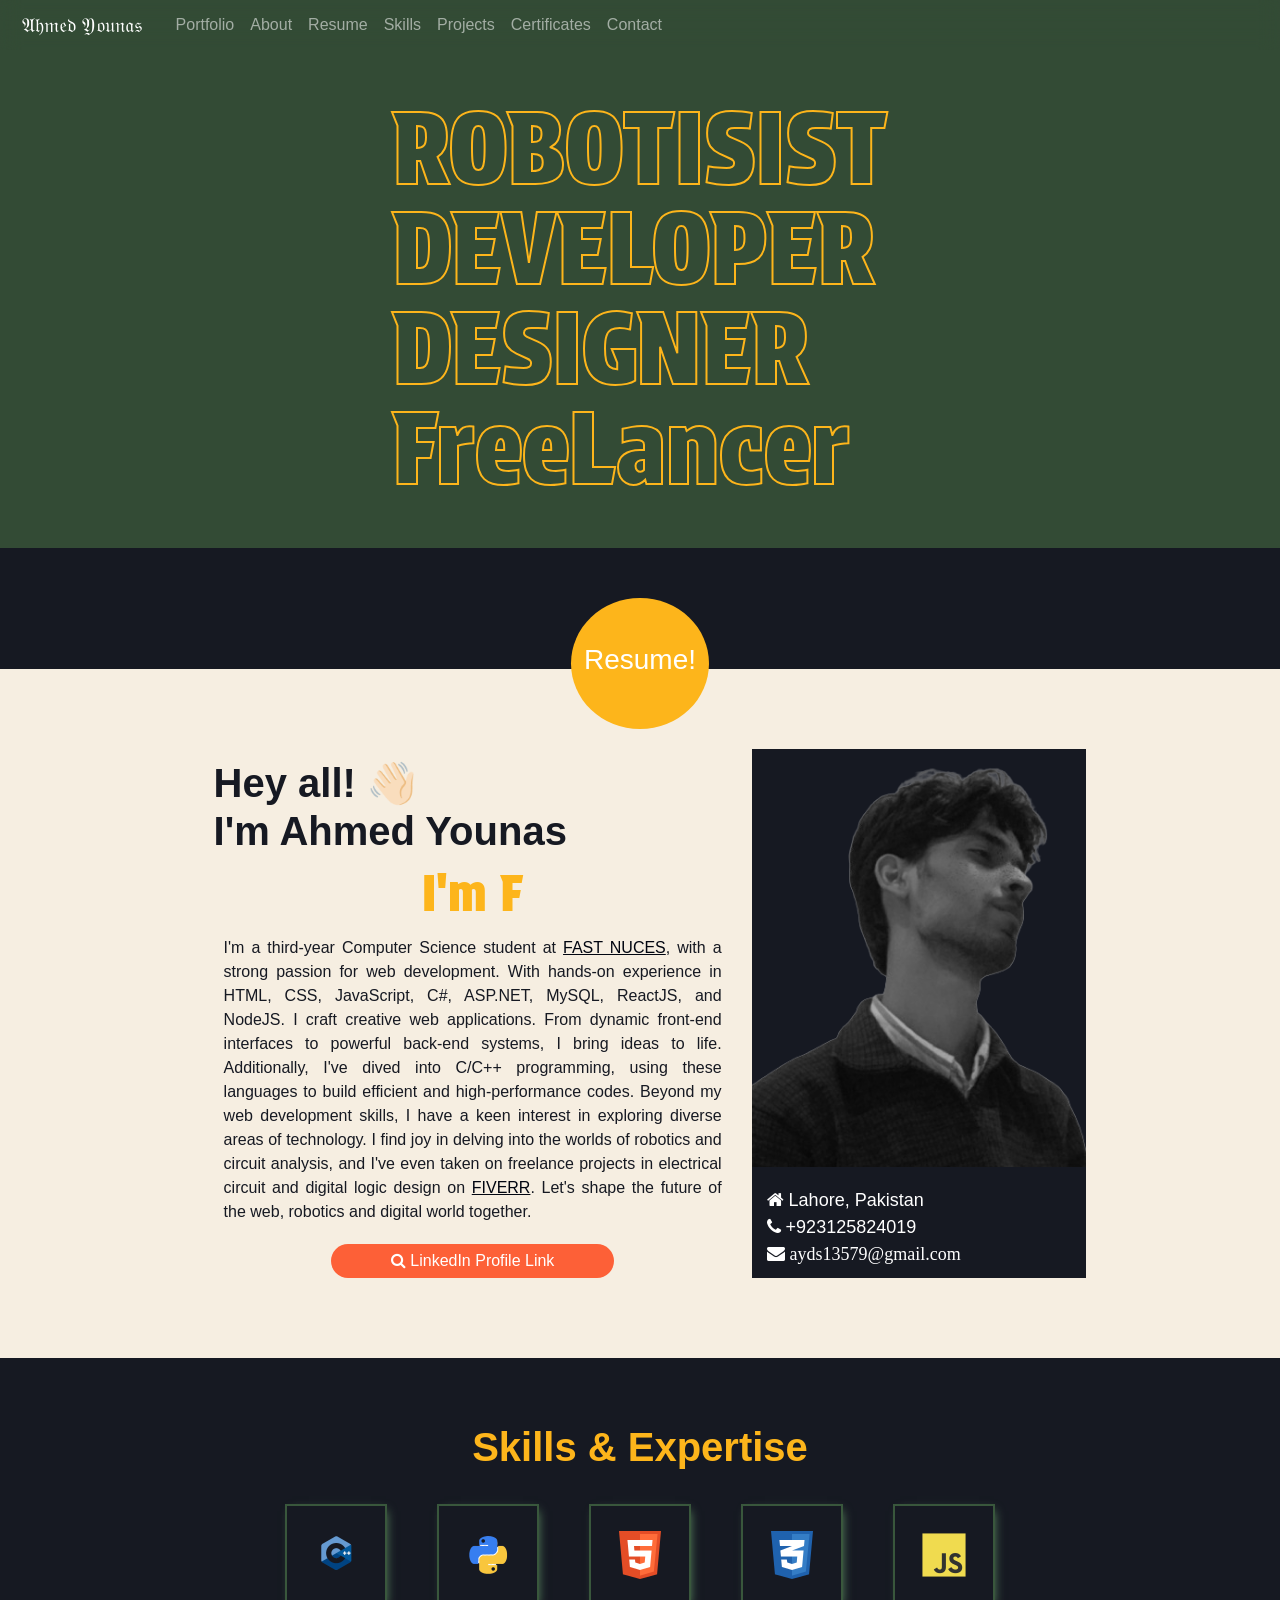
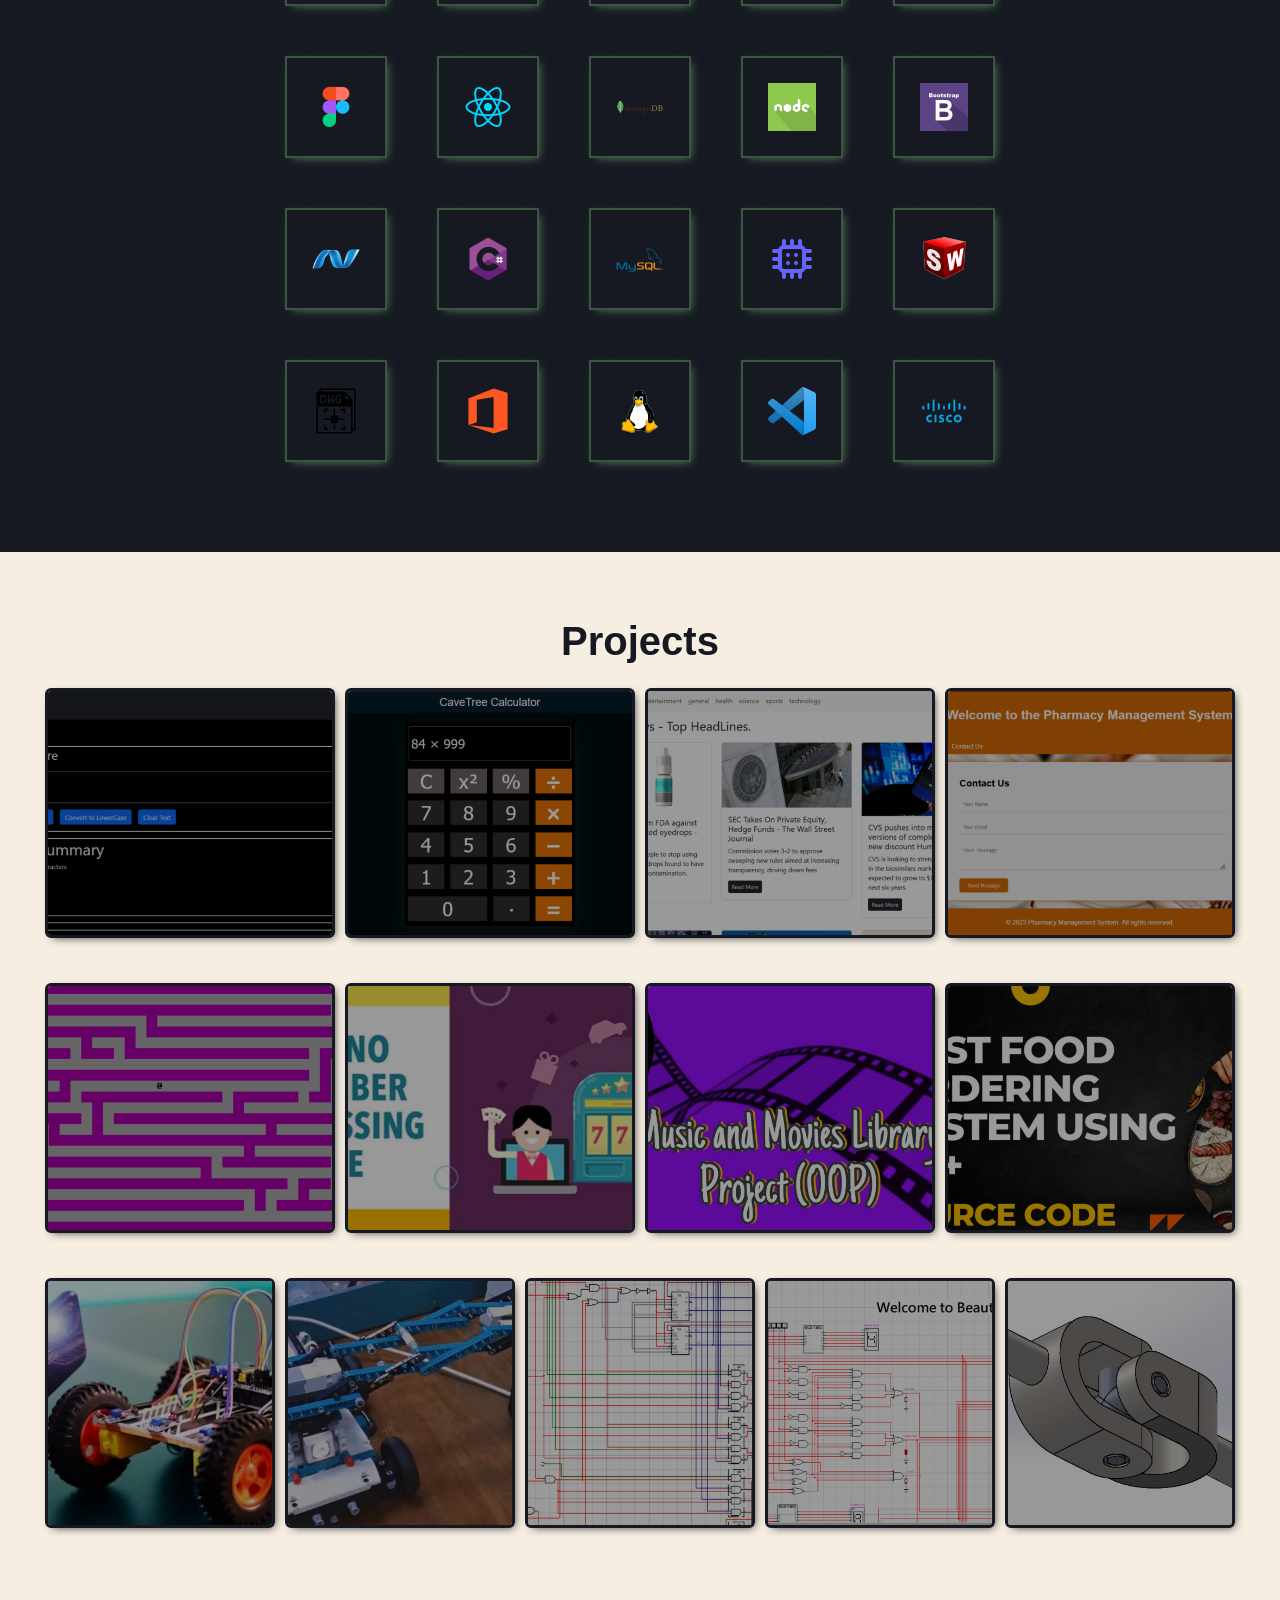
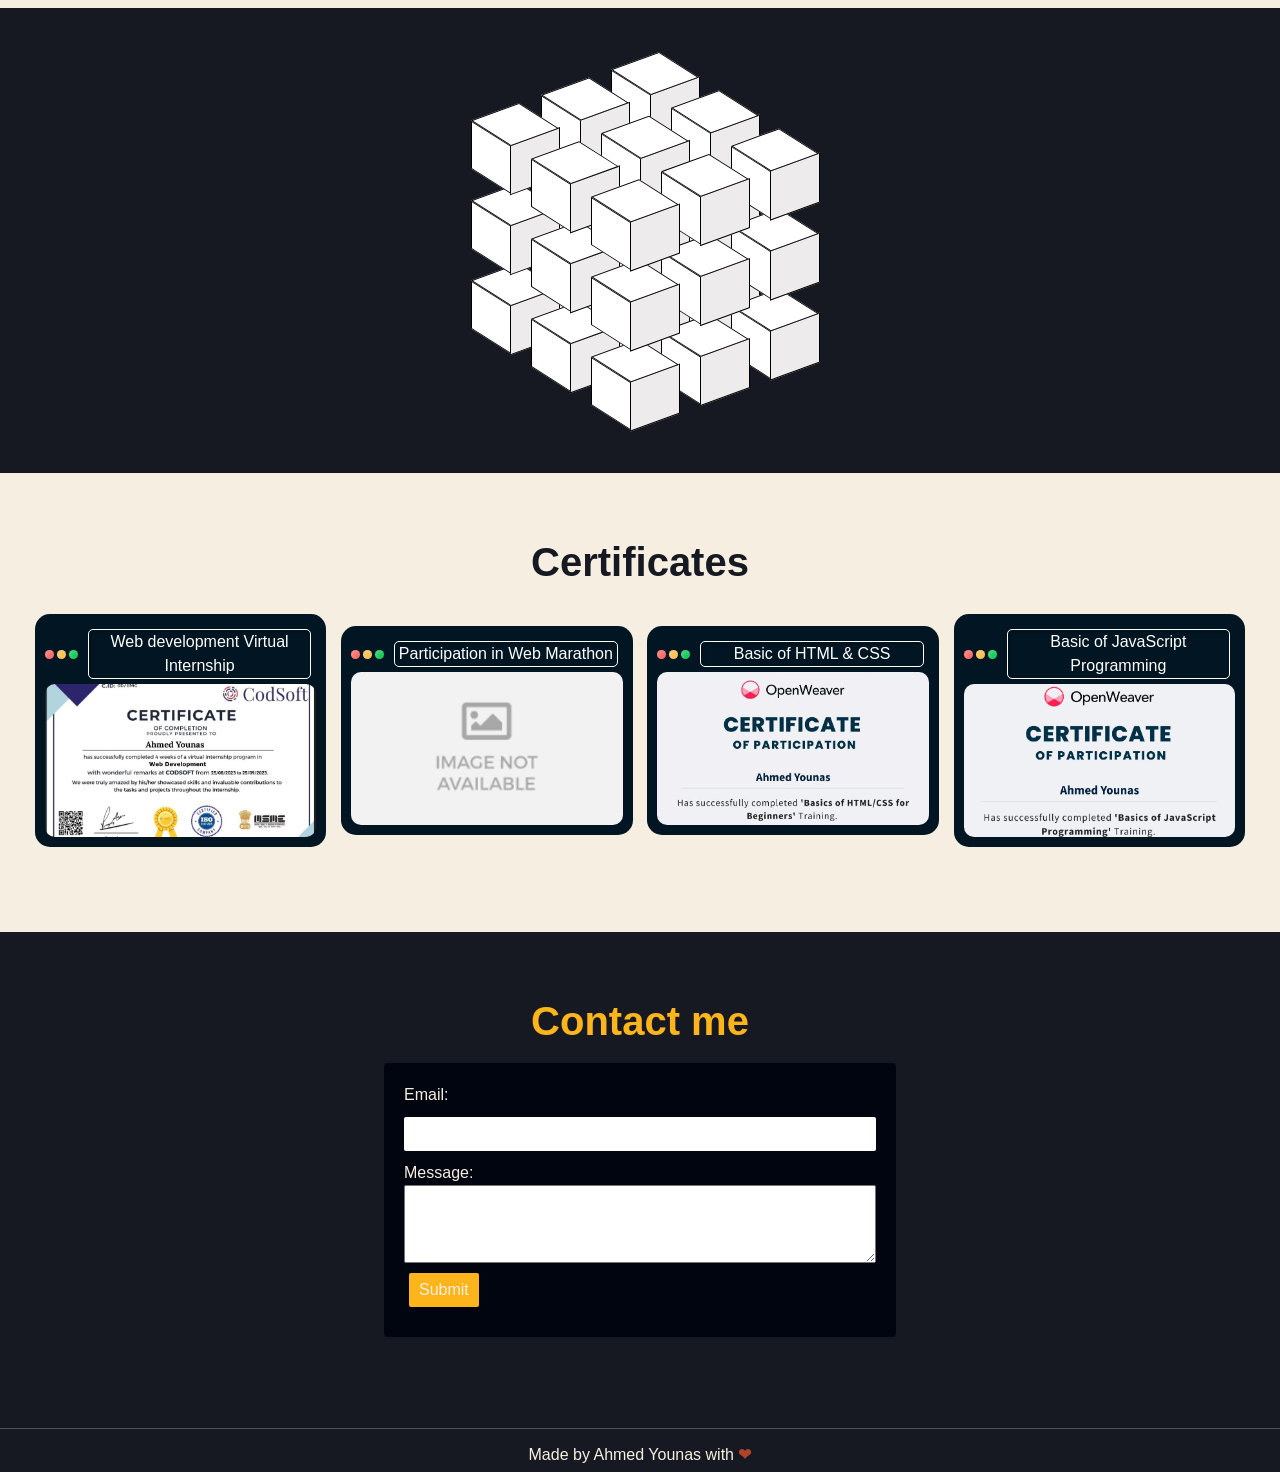
==== index.html @ 794f43b5 "add portfolio" ====
<!DOCTYPE html>
<html lang="en">

<head>
    <meta charset="UTF-8">
    <meta name="viewport" content="width=device-width, initial-scale=1.0">
    <link href="https://fonts.googleapis.com/css2?family=Heebo:wght@100..900&family=Oswald:wght@300..700&display=swap"
        rel="stylesheet">
    <link href="https://cdn.jsdelivr.net/npm/bootstrap@5.3.2/dist/css/bootstrap.min.css" rel="stylesheet"
        integrity="sha384-T3c6CoIi6uLrA9TneNEoa7RxnatzjcDSCmG1MXxSR1GAsXEV/Dwwykc2MPK8M2HN" crossorigin="anonymous">
    <!-- <link rel="stylesheet" href="style.css"> -->
    <link rel="preconnect" href="https://fonts.googleapis.com">
    <link rel="preconnect" href="https://fonts.gstatic.com" crossorigin>
    <link href="https://fonts.googleapis.com/css2?family=Protest+Strike&display=swap" rel="stylesheet">
    <link rel="stylesheet" href="https://cdnjs.cloudflare.com/ajax/libs/font-awesome/4.7.0/css/font-awesome.min.css">
    <title>𝔄𝔥𝔪𝔢𝔡 𝔜𝔬𝔲𝔫𝔞𝔰 - Web Developer - Circuit Designer</title>
    <link rel="stylesheet" href="style.css">
    <style>
        * {
            box-sizing: border-box;
        }

        body {
            background-color: #161922;
            font-family: "Lato", sans-serif;
            margin: 0;
            padding: 0;
        }

        .col-1 {
            width: 8.33%;
        }

        .col-2 {
            width: 16.66%;
        }

        .col-3 {
            width: 25%;
        }

        .col-4 {
            width: 33.33%;
        }

        .col-5 {
            width: 41.66%;
        }

        .col-6 {
            width: 50%;
        }

        .col-7 {
            width: 58.33%;
        }

        .col-8 {
            width: 66.66%;
        }

        .col-9 {
            width: 75%;
        }

        .col-10 {
            width: 83.33%;
        }

        .col-11 {
            width: 91.66%;
        }

        .col-12 {
            width: 100%;
        }

        .sidenav {
            height: 100%;
            width: 0;
            position: fixed;
            z-index: 1;
            top: 0;
            right: 0;
            background-color: #334B35;
            overflow-x: hidden;
            transition: 0.5s;
            padding-top: 60px;
            box-shadow: -1px 0 10px #f1f1f1;
        }

        .sidenav a {
            padding: 8px 8px 8px 8px 8px;
            text-decoration: none;
            font-size: 20px;
            color: #818181;
            display: block;
            transition: 0.3s;
        }

        .sidenav a:hover {
            color: #f1f1f1;
        }

        .sidenav .closebtn {
            position: absolute;
            top: 0;
            right: 0;
            font-size: 36px;
            margin-left: 50px;
        }

        .container-1 {
            background-image: url("MainWalll.jpg");
            background-size: cover;
            background-repeat: no-repeat;
            background-blend-mode: darken;
        }

        .d-flex {
            display: flex;
            justify-content: center;
        }

        .content {
            background-color: rgba(22, 25, 34, 0.8);
            color: white;
            width: 100%;
            position: fixed;
            z-index: 1;
            top: 0;
            right: 0;
            backdrop-filter: blur(50px);
            padding: 10px 0;
        }

        .content a {
            padding: 0px 10px;
        }

        a {
            color: #ffffff;
            text-decoration: none;
        }

        .content ul li {
            list-style: none;
        }

        .portfolio {
            margin-top: 3em;
        }

        .portfolio span {
            font-size: clamp(50px, 8vw, 100px);
            line-height: 1em;
        }

        .resume-btn-style {
            width: 100%;
            margin-top: 50px;
            margin-bottom: -60px;
        }

        .inner-Resume {
            background-color: #FDB51B;
            border-radius: 50%;
            padding: 3.5% 1%;
        }

        .inner-Resume:hover {
            background-color: #cc9215;
        }

        .about {
            display: flex;
            flex-direction: row;
        }

        .summary-content {
            padding: 5px 30px 0px 30px;
            color: #161922;
            text-align: justify;
            font-size: clamp(12px, 3vw, 16px);
        }

        .summary-content a {
            text-decoration: underline;
            color: #010510;
        }

        .summary-heading {
            color: #161922;
            padding: 15px 30px 0px 10px;
            font-size: 40px;
        }

        .about-button {
            background-color: #FD6037;
            margin: 20px 0px 20px 0px;
            padding: 5px 60px;
            border-radius: 50px;
        }

        .about-button:hover {
            background-color: #b04429;
        }

        .image-summary {
            font-size: 18px;
            padding: 20px 30px 10px 15px;
            color: white;
        }

        .container {
            margin: 0 auto;
            display: flex;
            flex-wrap: wrap;
            align-items: center;
            justify-content: center;
        }

        .about-content,
        .about-img {
            box-sizing: border-box;
        }

        .about-content {
            align-items: center;
            width: 50%;
        }

        .about-img {
            filter: hue-rotate(60px);
            width: 30%;
        }

        .img-2 {
            filter: brightness(0.1);
            filter: saturate(0) brightness(0.7);
        }

        .heading {
            color: #FDB51B;
            font-size: 50px;
            text-align: center;
            font-family: "Protest Strike", sans-serif;
        }

        .input-style {
            margin: 10px 0px;
            border: none;
            border-radius: 2px;
            padding: 5px;
            font-size: 16px;
        }

        .sub-btn {
            background-color: #FDB51B;
            color: #F6EEE1;
            border: none;
            border-radius: 2px;
            width: fit-content;
            padding: 5px 10px;
            font-size: 16px;
            margin: 10px 5px;
        }

        .sub-btn:hover {
            background-color: #cc9215;
        }

        .form-bg {
            margin: 10px;
            border-radius: 4px;
            padding: 20px;
            width: 40%;
            background-color: #010510;
        }

        .scroller__inner {
            padding-block: 1rem;
            display: flex;
            flex-wrap: wrap;
            gap: 1rem;
        }

        .scroller__inner img {
            transition: transform 0.3s ease-in-out;
        }

        .scroller__inner img:hover {
            transform: scale(1.05);
            cursor: pointer;
        }

        .scroller[data-animated="true"] {
            overflow: hidden;
            -webkit-mask: linear-gradient(90deg,
                    transparent,
                    white 20%,
                    white 80%,
                    transparent);
            mask: linear-gradient(90deg, transparent, white 20%, white 80%, transparent);
        }

        .scroller[data-animated="true"] .scroller__inner {
            width: max-content;
            flex-wrap: nowrap;
            animation: scroll var(--_animation-duration, 40s) var(--_animation-direction, forwards) linear infinite;
        }

        .scroller[data-direction="right"] {
            --_animation-direction: reverse;
        }

        .scroller[data-direction="left"] {
            --_animation-direction: forwards;
        }

        .scroller[data-speed="fast"] {
            --_animation-duration: 20s;
        }

        .scroller[data-speed="slow"] {
            --_animation-duration: 30s;
        }

        @keyframes scroll {
            to {
                transform: translate(calc(-50% - 0.5rem));
            }
        }

        .tag-list {
            margin: 0;
            padding-inline: 0;
            list-style: none;
        }

        .tag-list li {
            color: #F6EEE1;
            font-size: 35px;
            padding: 0 2rem;
            background-color: #010510;
            border-radius: 0.5rem;
        }

        .tag-list li:hover {
            background-color: #272a33;
            cursor: pointer;
        }

        .skills {
            background-color: #161922;
            padding: 65px clamp(125px, 20vw, 355px);
        }

        .skill-container {
            margin: 0 auto;
            display: flex;
            flex-wrap: wrap;
            justify-content: center;
        }

        .skill-container li {
            list-style: none;
            margin: 25px;
            padding: 25px;
            background-color: transparent;
            border: 2px solid #39573c;
            box-shadow: 3px 3px 10px -4px #609065;
            text-align: center;
            transition: all .4s ease 0s;
        }

        .skill-container li:hover {
            border: 2px solid #527a55;
            scale: 1.05;
        }

        .card-container .card img {
            width: 100%;
            height: 100%;
            display: block;
        }

        .card-container {
            max-width: 100%;
            height: 250px;
            display: flex;
            justify-content: center;
            align-items: center;
            gap: 10px;
            margin: 15px 0px;
            margin-inline: 15px;
        }

        .card {
            min-width: 0px;
            height: 100%;
            border: 3px solid #161922;
            box-shadow: 3px 3px 10px -4px #161922;
            overflow: hidden;
            display: flex;
            align-items: flex-end;
            flex-grow: 1;
            cursor: pointer;
            position: relative;
            transition: flex-grow 2s cubic-bezier(0.16, 1, 0.3, 1);
            --transition-timing: 0.5s;
        }

        .card:hover {
            border: solid #272a33;
            flex-grow: 7;
        }

        .card>.background {
            position: absolute;
            inset: 0;
            object-fit: cover;
            object-position: center;
            filter: brightness(0.6);
            z-index: 1;
            transition: var(--transition-timing) ease;
        }

        .card:hover>.background {
            filter: brightness(1);
        }

        .card>.card-content {
            /* display: flex; */
            align-items: center;
            position: absolute;
            left: 10px;
            right: 10px;
            bottom: 20px;
            overflow: hidden;
            transition: var(--transition-timing);
            z-index: 1;
        }

        .card:hover>.card-content {
            inset: 10px;
            top: auto;
            background-color: #161922;
            padding: 10px;
            border-radius: 3px;
        }

        .card-content>* {
            transition: var(--transition-timing);
        }

        .card-content>.title {
            margin-left: 10px;
            translate: 0 100%;
            opacity: 0;
            color: #F6EEE1;
            font-size: clamp(9px, 2vw, 20px);
            font-weight: 800;
        }

        .card:hover .title {
            opacity: 1;
            translate: 0 0;
        }

        .card-content>.desc {
            margin-left: 10px;
            translate: 0 100%;
            opacity: 0;
            color: #F6EEE1;
            font-size: clamp(7px, 2vw, 16px);
        }

        .card:hover .desc {
            opacity: 1;
            translate: 0 0;
        }

        .card>.backdrop {
            position: absolute;
            left: 0;
            right: 0;
            bottom: 0;
            height: 100px;
            z-index: 0;
            background: linear-gradient(to bottom, transparent, rgba(0, 0, 0, 0.7));
        }

        .cards {
            margin: 0px clamp(20px, 5vw, 30px);
            display: flex;
            flex-direction: column;
            gap: 15px;
        }

        .cards .card1 {
            display: flex;
            justify-content: center;
            flex-direction: column;
            width: 100%;
            border-radius: 10px;
            color: white;
            cursor: pointer;
            transition: 1000ms;
        }

        .cards .card1:hover {
            transform: scale(1.02, 1.02);
        }

        .cards:hover>.card1:not(:hover) {
            filter: blur(5px);
            transform: scale(0.95, 0.95);
        }

        @keyframes animate {
            0% {
                filter: hue-rotate(0deg);
            }

            100% {
                filter: hue-rotate(360deg);
            }
        }

        .container-cube {
            display: flex;
            justify-content: center;
            align-items: center;
            position: relative;
            margin: 0;
            margin-top: 150px;
            margin-bottom: 315px;
            transform: skewY(-20deg);
            animation: animate 1s linear infinite;

            .cube {
                position: relative;
                z-index: 2;

                &:nth-child(2) {
                    z-index: 1;
                    translate: -60px -60px;
                }

                &:nth-child(3) {
                    z-index: 3;
                    translate: 60px 60px;
                }

                div {
                    position: absolute;
                    display: flex;
                    flex-direction: column;
                    gap: 30px;
                    translate: calc(-70px * var(--x)) calc(-60px * var(--y));

                    span {
                        border: 1px solid black;
                        position: relative;
                        display: inline-block;
                        width: 50px;
                        height: 50px;
                        background: rgb(237, 235, 235);
                        z-index: calc(1 * var(--i));
                        transition: 1.5s;

                        &:hover {
                            transition: 0s;
                            background: #ef4149;
                            filter: drop-shadow(0 0 30px #ef4149);

                            &:before,
                            &:after {
                                transition: 0s;
                                background: #ef4149;
                            }
                        }

                        &:before {
                            border: 1px solid black;
                            content: "";
                            position: absolute;
                            left: -40px;
                            width: 40px;
                            height: 100%;
                            background: white;
                            transform-origin: right;
                            transform: skewY(45deg);
                            transition: 1.5s;
                        }

                        &:after {
                            border: 1px solid black;
                            content: "";
                            position: absolute;
                            top: -40px;
                            left: 0px;
                            width: 100%;
                            height: 40px;
                            background: white;
                            transform-origin: bottom;
                            transform: skewX(45deg);
                            transition: 1.5s;
                        }
                    }
                }
            }
        }

        .container-cert {
            margin: 0 auto;
            display: flex;
            flex-wrap: wrap;
            align-items: center;
            justify-content: space-evenly;
            padding: 20px;
        }

        .container-cert .card-cert {
            border-radius: 15px;
            width: 23.5%;
            padding: 10px;
            background: #011522;
            overflow: hidden;
            display: flex;
            flex-direction: column;
            transition: 0.5s;
        }

        .card-cert:hover {
            transform: scale(1.07, 1.07);
        }

        .container-cert .card-cert div img {
            width: 100%;
            border-radius: 10px;
        }

        .container-cert .card-cert .circles {
            display: flex;
            gap: 3px;
        }

        .c {
            width: 9px;
            height: 9px;
            border-radius: 50%;
            box-shadow: inset 2px 2px 5px rgba(235, 235, 235, 0.356);
        }

        .c:first-child {
            background-color: #ff605c;
        }

        .c:nth-child(2) {
            background-color: #ffbd44;
        }

        .c:last-child {
            background-color: #00ca4e;
        }

        .card-cert .search-bar {
            margin: 5px;
            text-align: center;
            width: 100%;
            border: 0.5px solid white;
            border-radius: 5px;
            color: white;
            font-size: clamp(12px, 2vw, 16px);
            box-shadow: inset 2px 2px 2px #05050525;
        }
        

        @media only screen and (max-width: 380px) {
            .container-cube {
                display: none;
            }
        }

        @media only screen and (max-width: 460px) {
            .sidenav {
                padding-top: 15px;
            }

            .sidenav a {
                font-size: 18px;
            }

            .portfolio {
                margin-top: 3em;
            }

            .portfolio span {
                line-height: 1em;
            }

            .resume-btn-style {
                width: 100%;
                margin-top: 50px;
                margin-bottom: -50px;
            }

            .inner-Resume {
                background-color: #FDB51B;
                border-radius: 50%;
                padding: 9% 2%;
            }

            .container {
                flex-direction: column-reverse;
            }

            .about-img,
            .about-content {
                width: 100%;
            }

            .about-button {
                margin: 20px 0px 20px 0px;
            }

            .img-2 {
                display: block;
            }

            .heading {
                color: #010510;
                font-size: 33px;
                text-align: center;
                font-family: "Protest Strike", sans-serif;
            }

            .summary-heading {
                font-size: 30px;
            }

            .input-style {
                font-size: 14px;
            }

            .sub-btn {
                font-size: 14px;
            }

            .form-bg {
                width: 80%;
            }

            .tag-list li {
                font-size: 25px;
                padding: 0 1rem;
                border-radius: 0.25rem;
            }

            .card-container {
                height: 200px;
            }

            .skills {
                padding: 65px 0px;
            }

            .skill-container li {
                margin: 10px;
                padding: 5px;
            }

            .container-cert {
                flex-direction: column;
            }

            .container-cert .card-cert {
                margin: 10px 0;
                width: 100%;
            }

            .card-cert:hover {
                transform: scale(1.05, 1.05);
            }

        }

        @media only screen and (min-width: 460px) and (max-width: 920px) {
            .sidenav {
                padding-top: 15px;
            }

            .sidenav a {
                font-size: 18px;
            }

            .resume-btn-style {
                width: 100%;
                margin-top: 50px;
                margin-bottom: -65px;
            }

            .inner-Resume {
                background-color: #FDB51B;
                border-radius: 50%;
                padding: 6% 2%;
            }

            .about-img,
            .about-content {
                width: 100%;
            }

            .about-button {
                margin: 20px 0px 20px 0px;
            }

            .img-2 {
                display: none;
            }

            .heading {
                font-size: 50px;
            }

            .input-style {
                font-size: 14px;
            }

            .sub-btn {
                font-size: 14px;
            }

            .form-bg {
                width: 60%;
            }

            .skills {
                padding: 65px 150px;
            }

            .skill-container li {
                margin: 10px;
                padding: 10px;
            }

            .container-cert .card-cert {
                margin: 10px;
                width: 47%;
            }

            .card-cert:hover {
                transform: scale(1.05, 1.05);
            }
        }

        @media only screen and (min-width: 920px) and (max-width: 1024px) {
            .container-cert .card-cert {
                margin: 10px;
                width: 47%;
            }

            .card-cert:hover {
                transform: scale(1.05, 1.05);
            }
        }
    </style>
</head>

<body>

    <div id="Portfolio"></div>
    <div class="container-1 d-flex">
        <!-- <img class="background" src="MainWalll.JPG" alt=""> -->
        <div class="portfolio port-design d-flex" style="flex-direction:column; padding: 50px 0px;">
            <span>ROBOTISIST</span>
            <span>DEVELOPER</span>
            <span>DESIGNER</span>
            <span>FreeLancer</span>
        </div>
    </div>

    <div class="d-flex resume-btn-style">
        <a class="inner-Resume" target="_blank" href="Resume.html">
            <h3>Resume!</h3>
        </a>
    </div>
    <div id="About"></div>
    <div class="d-flex" style="background-color: #F6EEE1;">
        <div style="margin: 60px 0;">
            <div class="container" style="width: 100%;">
                <div class="about-content">
                    <div class="summary-heading">
                        <h1 class="summary-heading"><b>Hey all! 👋🏻 <br> I'm Ahmed Younas</b></h1>
                    </div>
                    <div>
                        <h1 id="heading" class="heading"></h1>
                    </div>
                    <div class="summary-content">
                        <span>I'm a third-year Computer Science student at <a target="_blank"
                                href="https://www.nu.edu.pk/">FAST NUCES</a>, with a strong passion for web
                            development. With hands-on experience in HTML, CSS, JavaScript, C#, ASP.NET, MySQL, ReactJS,
                            and NodeJS. I craft creative web applications. From dynamic front-end interfaces to powerful
                            back-end systems, I bring ideas to life. Additionally, I've dived into C/C++ programming,
                            using these languages to build efficient and high-performance codes. Beyond my web
                            development
                            skills, I have a keen interest in exploring diverse areas of technology. I find joy in
                            delving into
                            the worlds of robotics and circuit analysis, and I've even taken on freelance projects in
                            electrical circuit and digital logic design on <a target="_blank"
                                href="https://www.fiverr.com/ahmedyounasvlog?source=gig_page">FIVERR</a>. Let's shape
                            the future of the web, robotics and digital world together.</span>
                    </div>
                    <div class="d-flex">
                        <a class="about-button" target="_blank"
                            href="https://www.linkedin.com/in/ahmed-younas-360b481a5"><i class="fa fa-search"></i>
                            LinkedIn Profile Link</a>
                    </div>
                </div>
                <div class="about-img" style="background-color:#161922;">
                    <img class="img-2" style="width: 100%;" src="Ahmed-11.png" alt="">
                    <div class="image-summary">
                        <span><i class="fa fa-home"></i> Lahore, Pakistan <br> <a href="tel:03125824019"><i
                                    class="fa fa-phone"></i> +923125824019</a> <br> <a
                                href="mailto:ayds13579@gmail.com"><i class="fa fa-envelope">
                                    ayds13579@gmail.com</i></a></span>
                    </div>
                </div>
            </div>
        </div>
    </div>
    <div id="Skills"></div>
    <div class="skills">
        <div class="d-flex" style="color: #FDB51B;">
            <h1><b>Skills & Expertise</b></h1>
        </div>
        <div class="skill-container">
            <li><img src="c++.png" alt=""></li>
            <li><img src="python.png" alt=""></li>
            <li><img src="html.png" alt=""></li>
            <li><img src="css.png" alt=""></li>
            <li><img src="js.png" alt=""></li>
            <li><img src="figma.png" alt=""></li>
            <li><img src="react.png" alt=""></li>
            <li><img src="mongo.png" alt=""></li>
            <li><img src="node.png" alt=""></li>
            <li><img src="bootstrap.png" alt=""></li>
            <li><img src="asp.png" alt=""></li>
            <li><img src="csharp.png" alt=""></li>
            <li><img src="sql.png" alt=""></li>
            <li><img src="circuits.png" alt=""></li>
            <li><img src="solidworks.png" alt=""></li>
            <li><img src="autocad.png" alt=""></li>
            <li><img src="ms.png" alt=""></li>
            <li><img src="linux.png" alt=""></li>
            <li><img src="vscode.png" alt=""></li>
            <li><img src="cisco.png" alt=""></li>
        </div>
    </div>

    <div id="Projects"></div>
    <div style="background-color: #F6EEE1; padding: 65px 0px;">
        <div class="d-flex" style="color: #161922;">
            <h1><b>Projects</b></h1>
        </div>
        <div class="cards">
            <div class="card1 red">
                <div class="card-container">
                    <div class="card">
                        <img class="background" src="wordInfo.png" alt="">
                        <div class="card-content">
                            <h3 class="title">Word Info - Text Manipulation Application</h3>
                            <p class="desc">A word manipulation website that offers features such as converting text
                                between
                                uppercase and lowercase, providing word and character counts, and estimating the time to
                                read a
                                given paragraph in real-time. (Special: Dark Mode)</p>
                        </div>
                        <div class="backdrop"></div>
                    </div>

                    <div class="card">
                        <img class="background" src="calculator.png" alt="">
                        <div class="card-content">
                            <h3 class="title">Calculator App</h3>
                            <p class="desc">An Online Calculator App that offers features such as addition, subtraction,
                                division, manipulation and squaring using ReactJs, JS and Css.</p>
                        </div>
                        <div class="backdrop"></div>
                    </div>

                    <div class="card">
                        <img class="background" src="newsapp.png" alt="">
                        <div class="card-content">
                            <h3 class="title">News Application - API</h3>
                            <p class="desc">An Online News App which provides the current online news
                                about the world affairs using ReactJs, JS and Bootstrap. It is a real-time news app.
                                (Special: Dark Mode)</p>
                        </div>
                        <div class="backdrop"></div>
                    </div>

                    <div class="card">
                        <img class="background" src="Pharmacy.png" alt="">
                        <div class="card-content">
                            <h3 class="title">Pharmacy Management System</h3>
                            <p class="desc">A Pharmacy Management System that aimed to optimize various
                                aspects of pharmacy operations, including inventory management, prescription
                                tracking, and employees and customer information using .NET Frameworks and C#.</p>
                        </div>
                        <div class="backdrop"></div>
                    </div>
                </div>
            </div>
            <div class="card1">
                <div class="card-container">
                    <div class="card">
                        <img class="background" src="bee maze.png" alt="">
                        <div class="card-content">
                            <h3 class="title">Bee in the Maze</h3>
                            <p class="desc">An Assembly Language based project in which a bee move from
                                one starting point to end point from a maze by right, left, up and down keys from
                                keyboard using subroutines, keyboard interrupts, video memory and hardware
                                interrupts.
                            </p>
                        </div>
                        <div class="backdrop"></div>
                    </div>

                    <div class="card">
                        <img class="background" src="casino.jpg" alt="">
                        <div class="card-content">
                            <h3 class="title">Casino Royal - Number Guessing Game</h3>
                            <p class="desc">A Programming Fundamentals based project in which a player
                                is tasked with guessing a randomly selected number within a specified range and if
                                guess the right number got 10x of his betting money else he lose the betting price. At
                                the
                                end
                                money transferred to his/her account cutting 5% tax.</p>
                        </div>
                        <div class="backdrop"></div>
                    </div>

                    <div class="card">
                        <img class="background" src="music.jpg" alt="">
                        <div class="card-content">
                            <h3 class="title">Music & Movie Library</h3>
                            <p class="desc">An Object Oriented Programming project that enables
                                developers to design, implement, and interact with a robust software solution for
                                organizing,
                                cataloging, and managing an extensive collection of music tracks and movie titles.
                            </p>
                        </div>
                        <div class="backdrop"></div>
                    </div>

                    <div class="card">
                        <img class="background" src="favpanda.PNG" alt="">
                        <div class="card-content">
                            <h3 class="title">Fav Panda - Food Delivering Application</h3>
                            <p class="desc">A Data Structures based project which provides a seamless
                                and efficient platform for users to order, and receive their favorite food items from a
                                wide range of restaurants using Graph and File handling.</p>
                        </div>
                        <div class="backdrop"></div>
                    </div>
                </div>
            </div>
            <div class="card1">
                <div class="card-container">
                    <div class="card">
                        <img class="background" src="lightseeking.jpg" alt="">
                        <div class="card-content">
                            <h3 class="title">Light Seeking Robot</h3>
                            <p class="desc">Circuit Analysis based Light Seeking Robot, moves when
                                sense light using LDR (light sensor). It moves right and left according to the direction
                                and capacity of light.</p>
                        </div>
                        <div class="backdrop"></div>
                    </div>

                    <div class="card">
                        <img class="background" src="linerobot.jpg" alt="">
                        <div class="card-content">
                            <h3 class="title">Line Following & Hurdle Detecting Robot</h3>
                            <p class="desc">The robot crafted using LEGO Mindstorms components and advanced programming
                                techniques.</p>
                        </div>
                        <div class="backdrop"></div>
                    </div>

                    <div class="card">
                        <img class="background" src="MCU.PNG" alt="">
                        <div class="card-content">
                            <h3 class="title">6-bit Mini-Computational Unit</h3>
                            <p class="desc">Digital logic design based project based on registers,
                                multiplexers, decoders and other logic gates performing arithmetic, shift and
                                transfer of bits operations.</p>
                        </div>
                        <div class="backdrop"></div>
                    </div>

                    <div class="card">
                        <img class="background" src="beautySaloon.png" alt="">
                        <div class="card-content">
                            <h3 class="title">6-bit Beauty Saloon</h3>
                            <p class="desc">A 6-bit logical design of a beauty saloon where we select a service and pay
                                for it
                                if there is amount extra from what required it returns the remaining amount else it asks
                                for
                                more and when satisfied store it in a bank by adding it to previous amount.</p>
                        </div>
                        <div class="backdrop"></div>
                    </div>

                    <div class="card">
                        <img class="background" src="universaljoint.jpeg" alt="">
                        <div class="card-content">
                            <h3 class="title">3D Universal Joint</h3>
                            <p class="desc">3D Model of a Universal Joint created using SolidWorks and AutoCad as a
                                university
                                project.</p>
                        </div>
                        <div class="backdrop"></div>
                    </div>
                </div>
            </div>
        </div>
    </div>

    <div class="container-cube">
        <div class="cube">
            <div style="--x:-1; --y:0;">
                <span style="--i:3;"></span>
                <span style="--i:2;"></span>
                <span style="--i:1;"></span>
            </div>
            <div style="--x:0; --y:0;">
                <span style="--i:3;"></span>
                <span style="--i:2;"></span>
                <span style="--i:1;"></span>
            </div>
            <div style="--x:1; --y:0;">
                <span style="--i:3;"></span>
                <span style="--i:2;"></span>
                <span style="--i:1;"></span>
            </div>
        </div>
        <div class="cube">
            <div style="--x:-1; --y:0;">
                <span style="--i:3;"></span>
                <span style="--i:2;"></span>
                <span style="--i:1;"></span>
            </div>
            <div style="--x:0; --y:0;">
                <span style="--i:3;"></span>
                <span style="--i:2;"></span>
                <span style="--i:1;"></span>
            </div>
            <div style="--x:1; --y:0;">
                <span style="--i:3;"></span>
                <span style="--i:2;"></span>
                <span style="--i:1;"></span>
            </div>
        </div>
        <div class="cube">
            <div style="--x:-1; --y:0;">
                <span style="--i:3;"></span>
                <span style="--i:2;"></span>
                <span style="--i:1;"></span>
            </div>
            <div style="--x:0; --y:0;">
                <span style="--i:3;"></span>
                <span style="--i:2;"></span>
                <span style="--i:1;"></span>
            </div>
            <div style="--x:1; --y:0;">
                <span style="--i:3;"></span>
                <span style="--i:2;"></span>
                <span style="--i:1;"></span>
            </div>
        </div>
    </div>

    <div id="Certificates"></div>
    <div style="background-color: #F6EEE1; padding: 65px 0;">
        <div class="d-flex" style="color: #161922;">
            <h1><b>Certificates</b></h1>
        </div>
        <div class="container-cert">
            <div class="card-cert">
                <div style="display: flex; justify-content: space-between; align-items: center; gap: 5px;">
                    <div class="circles">
                        <div class="c"></div>
                        <div class="c"></div>
                        <div class="c"></div>
                    </div>
                    <div class="search-bar">Web development Virtual Internship</div>
                </div>

                <div>
                    <img src="codsoft.jpg" alt="">
                </div>
            </div>

            <div class="card-cert">
                <div style="display: flex; justify-content: space-between; align-items: center; gap: 5px;">
                    <div class="circles">
                        <div class="c"></div>
                        <div class="c"></div>
                        <div class="c"></div>
                    </div>
                    <div class="search-bar">Participation in Web Marathon</div>
                </div>

                <div>
                    <img src="noimg.png" alt="">
                </div>
            </div>

            <div class="card-cert">
                <div style="display: flex; justify-content: space-between; align-items: center; gap: 5px;">
                    <div class="circles">
                        <div class="c"></div>
                        <div class="c"></div>
                        <div class="c"></div>
                    </div>
                    <div class="search-bar">Basic of HTML & CSS</div>
                </div>

                <div>
                    <img src="htmlcss.jpg" alt="">
                </div>
            </div>

            <div class="card-cert">
                <div style="display: flex; justify-content: space-between; align-items: center; gap: 5px;">
                    <div class="circles">
                        <div class="c"></div>
                        <div class="c"></div>
                        <div class="c"></div>
                    </div>
                    <div class="search-bar">Basic of JavaScript Programming</div>
                </div>

                <div>
                    <img src="js.jpg" alt="">
                </div>
            </div>
        </div>
    </div>

    <div id="Contact"></div>
    <div class="d-flex" style="padding: 65px 0; flex-direction: column; align-items: center;">
        <div style="color: #FDB51B;">
            <h1><b>Contact me</b></h1>
        </div>
        <div class="form-bg">
            <form class="d-flex" style="flex-direction: column;" action="">
                <label style="color:#F6EEE1;" for="email">Email: </label>
                <input class="input-style" type="email" name="email" id="msg" required>
                <label style="color:#F6EEE1;" for="Message">Message: </label>
                <textarea name="msg" id="msg" rows="3" autocomplete="off" required></textarea>
                <button class="sub-btn" type="submit">Submit</button>
            </form>
        </div>
    </div>

    <hr style="color: #F6EEE1;">

    <footer style="text-align: center; color: #F6EEE1;">
        <h6>Made by Ahmed Younas with <b style="color: #b04429;">❤</b></h6>
    </footer>

    <nav id="nav" class="navbar navbar-expand-lg navbar-dark content">
        <div class="container-fluid">
            <a class="navbar-brand Active" href="#">𝔄𝔥𝔪𝔢𝔡 𝔜𝔬𝔲𝔫𝔞𝔰</a>
            <button class="navbar-toggler" type="button" data-bs-toggle="collapse"
                data-bs-target="#navbarSupportedContent" aria-controls="navbarSupportedContent" aria-expanded="false"
                aria-label="Toggle navigation">
                <span class="navbar-toggler-icon"></span>
            </button>
            <div class="collapse navbar-collapse" id="navbarSupportedContent">
                <ul class="navbar-nav me-auto mb-2 mb-lg-0">
                    <li class="nav-item">
                        <a class="nav-link" aria-current="page" href="#">Portfolio</a>
                    </li>
                    <li class="nav-item">
                        <a class="nav-link" href="#About">About</a>
                    </li>
                    <li class="nav-item">
                        <a class="nav-link" href="Resume.html">Resume</a>
                    </li>
                    <li class="nav-item">
                        <a class="nav-link" href="#Skills">Skills</a>
                    </li>
                    <li class="nav-item">
                        <a class="nav-link" href="#Projects">Projects</a>
                    </li>
                    <li class="nav-item">
                        <a class="nav-link" href="#Certificates">Certificates</a>
                    </li>
                    <li class="nav-item">
                        <a class="nav-link" href="#Contact">Contact</a>
                    </li>
                </ul>
            </div>
        </div>
    </nav>

    <script src="https://cdn.jsdelivr.net/npm/bootstrap@5.0.2/dist/js/bootstrap.bundle.min.js"
        integrity="sha384-MrcW6ZMFYlzcLA8Nl+NtUVF0sA7MsXsP1UyJoMp4YLEuNSfAP+JcXn/tWtIaxVXM"
        crossorigin="anonymous"></script>
    <script>
        function openNav() {
            document.getElementById("mySidenav").style.width = "180px";
        }

        function closeNav() {
            document.getElementById("mySidenav").style.width = "0";
        }

        // typewriter animation
        let title = document.getElementById('heading');
        let name = ["CS Junior", "Free-lancer", "Web Developer", "Robotic Engineer", "Circuit Designer"];
        let index = 0;
        let x = 0;

        const typeWriter = (n) => {
            let new_title = n[x].slice(0, index);
            title.innerText = 'I\'m ' + new_title;
            if (index > n[x].length) {
                index = 1
                x++;
            }
            else {
                index++;
            }
            if (x > 4) {
                x = 0;
            }
            setTimeout(() => typeWriter(n), 250);
        }
        typeWriter(name);

        //infinity scroll
        const scrollers = document.querySelectorAll(".scroller");
        if (!window.matchMedia("(prefers-reduced-motion: reduce)").matches) {
            addAnimation();
        }

        function addAnimation() {
            scrollers.forEach((scroller) => {
                scroller.setAttribute("data-animated", true);
                const scrollerInner = scroller.querySelector(".scroller__inner");
                const scrollerContent = Array.from(scrollerInner.children);
                scrollerContent.forEach((item) => {
                    const duplicatedItem = item.cloneNode(true);
                    duplicatedItem.setAttribute("aria-hidden", true);
                    scrollerInner.appendChild(duplicatedItem);
                });
            });
        }

        window.addEventListener('scroll', function () {
            var element = document.getElementById('nav');
            var scrollPosition = window.scrollY;
            var screenWidth = window.innerWidth;

            if (screenWidth >= 768) {
                if (scrollPosition > 550) {
                    element.style.backgroundColor = 'rgba(22, 25, 34, 0.8)';
                    element.style.backdropFilter = 'blur(10px)';
                    element.style.transitionDuration = '0.4s';
                } else {
                    element.style.backgroundColor = 'transparent';
                    element.style.backdropFilter = 'blur(10px)';
                    element.style.transitionDuration = '0.4s';
                }
            } else {
                if (scrollPosition > 350) {
                    element.style.backgroundColor = 'rgba(22, 25, 34, 0.8)';
                    element.style.backdropFilter = 'blur(10px)';
                    element.style.transitionDuration = '0.4s';
                } else {
                    element.style.backgroundColor = 'transparent';
                    element.style.backdropFilter = 'blur(10px)';
                    element.style.transitionDuration = '0.4s';
                }
            }
        });

    </script>

</body>

</html>
---- style.css ----
* {
  box-sizing: border-box;
}

body {
  background-color: #161922;
  font-family: "Lato", sans-serif;
  margin: 0;
  padding: 0;
}

.col-1 {
  width: 8.33%;
}

.col-2 {
  width: 16.66%;
}

.col-3 {
  width: 25%;
}

.col-4 {
  width: 33.33%;
}

.col-5 {
  width: 41.66%;
}

.col-6 {
  width: 50%;
}

.col-7 {
  width: 58.33%;
}

.col-8 {
  width: 66.66%;
}

.col-9 {
  width: 75%;
}

.col-10 {
  width: 83.33%;
}

.col-11 {
  width: 91.66%;
}

.col-12 {
  width: 100%;
}

.sidenav {
  height: 100%;
  width: 0;
  position: fixed;
  z-index: 1;
  top: 0;
  right: 0;
  background-color: #161922;
  overflow-x: hidden;
  transition: 0.5s;
  padding-top: 60px;
  box-shadow: -1px 0 10px #f1f1f1;
}

.sidenav a {
  padding: 8px 8px 8px 8pxspx;
  text-decoration: none;
  font-size: 25px;
  color: #818181;
  display: block;
  transition: 0.3s;
}

.sidenav a:hover {
  color: #f1f1f1;
}

.sidenav .closebtn {
  position: absolute;
  top: 0;
  right: 0;
  font-size: 36px;
  margin-left: 50px;
}

.container-1 {
  background-color: #334B35;
}

.d-flex {
  display: flex;
  justify-content: center;
}

.content {
  background-color: #161922;
  color: white;
  width: 100%;
  position: fixed;
  z-index: 1;
  top: 0;
  right: 0;
}

.content a {
  padding: 0px 10px;
}

a {
  color: #ffffff;
  text-decoration: none;
}

.content ul li {
  list-style: none;
}

.portfolio span {
  font-family: "Protest Strike", sans-serif;
  font-weight: 400;
  font-style: normal;
  font-size: 8rem;
  line-height: 9rem;
  -webkit-text-stroke: 2px #FDB51B;
}

.port-design {
  color: transparent;
}

.image {
  max-width: 100%;
}

.cont-1-para {
  text-justify: auto;
  padding: 20px;
  background-color: #FDB51B;
  position: absolute;
  z-index: 1;
  width: 38%;
  margin-top: 28%;
  padding-bottom: 0px;
  margin-left: -10%;
  color: #334B35
}

.resume-btn-style {
  width: 100%;
  margin-top: 50px;
  margin-bottom: -60px;
}

.inner-Resume {
  background-color: #FDB51B;
  border-radius: 50%;
  padding: 3.5% 1%;
}

.inner-Resume:hover {
  background-color: #cc9215;
}

.about {
  display: flex;
  flex-direction: row;
}

.summary-content {
  padding: 5px 30px 0px 30px;
  color: #161922;
  text-align: justify;
  font-size: 14px;
}

.summary-content a {
  text-decoration: underline;
  color: #010510;
}

.summary-heading {
  color: #161922;
  padding: 15px 30px 0px 10px;
  font-size: 40px;
}

.about-button {
  background-color: #FD6037;
  margin: 20px 0px 20px 0px;
  padding: 5px 60px;
  border-radius: 50px;
}

.about-button:hover {
  background-color: #b04429;
}

.image-summary {
  font-size: 18px;
  padding: 20px 30px 10px 15px;
  color: white;
}

.container {
  margin: 0 auto;
  display: flex;
  flex-wrap: wrap;
  justify-content: center;
}

.about-content,
.about-img {
  box-sizing: border-box;
}

.about-content {
  width: 50%;
}

.about-img {
  width: 30%;
}

.heading {
  color: #FDB51B;
  font-size: 50px;
  text-align: center;
  font-family: "Protest Strike", sans-serif;
}

.input-style {
  margin: 10px 0px;
  border: none;
  border-radius: 2px;
  padding: 5px;
  font-size: 16px;
}

.sub-btn {
  background-color: #FDB51B;
  color: #F6EEE1;
  border: none;
  border-radius: 2px;
  width: fit-content;
  padding: 5px 10px;
  font-size: 16px;
  margin: 10px 5px;
}

.sub-btn:hover {
  background-color: #cc9215;
}

.form-bg {
  margin: 40px;
  border-radius: 4px;
  padding: 20px;
  width: 40%;
  background-color: #010510;
}

@media only screen and (max-width: 460px) {
  .sidenav {
      padding-top: 15px;
  }

  .sidenav a {
      font-size: 18px;
  }

  .container-1 {
      height: 60%;
      background-color: #334B35;
  }

  .portfolio span {
      font-size: 4.5rem;
      line-height: 5rem;
  }

  .image {
      max-width: 70%;
  }

  .cont-1-para {
      padding: 5px;
      width: 60%;
      margin-left: -3%;
      margin-top: 50%;
      font-size: 14px;
  }

  .resume-btn-style {
      width: 100%;
      margin-top: 50px;
      margin-bottom: -50px;
  }

  .inner-Resume {
      background-color: #FDB51B;
      border-radius: 50%;
      padding: 9% 2%;
  }

  .about-img,
  .about-content {
      width: 100%;
  }

  .about-button {
      margin: 20px 0px 20px 0px;
  }

  .img-2 {
      display: none;
  }

  .heading {
      color: #010510;
      font-size: 35px;
      text-align: center;
      font-family: "Protest Strike", sans-serif;
  }

  .summary-heading {
      font-size: 30px;
  }

  .input-style {
      font-size: 14px;
  }

  .sub-btn {
      font-size: 14px;
  }

  .form-bg {
      width: 80%;
  }

}

@media only screen and (min-width: 460px) and (max-width: 920px) {
  .sidenav {
      padding-top: 15px;
  }

  .sidenav a {
      font-size: 18px;
  }

  .container-1 {
      height: 60%;
      background-color: #334B35;
  }

  .portfolio span {
      font-size: 4.5rem;
      line-height: 5rem;
  }

  .image {
      max-width: 55%;
  }

  .cont-1-para {
      padding: 5px;
      width: 32%;
      margin-left: -9%;
      margin-top: 26%;
      font-size: 14px;
  }

  .resume-btn-style {
      width: 100%;
      margin-top: 50px;
      margin-bottom: -65px;
  }

  .inner-Resume {
      background-color: #FDB51B;
      border-radius: 50%;
      padding: 6% 2%;
  }

  .about-img,
  .about-content {
      width: 100%;
  }

  .about-button {
      margin: 20px 0px 20px 0px;
  }

  .img-2 {
      display: none;
  }

  .heading {
      font-size: 50px;
  }

  .input-style {
      font-size: 14px;
  }

  .sub-btn {
      font-size: 14px;
  }

  .form-bg {
      width: 60%;
  }

}
---- style.css ----
* {
  box-sizing: border-box;
}

body {
  background-color: #161922;
  font-family: "Lato", sans-serif;
  margin: 0;
  padding: 0;
}

.col-1 {
  width: 8.33%;
}

.col-2 {
  width: 16.66%;
}

.col-3 {
  width: 25%;
}

.col-4 {
  width: 33.33%;
}

.col-5 {
  width: 41.66%;
}

.col-6 {
  width: 50%;
}

.col-7 {
  width: 58.33%;
}

.col-8 {
  width: 66.66%;
}

.col-9 {
  width: 75%;
}

.col-10 {
  width: 83.33%;
}

.col-11 {
  width: 91.66%;
}

.col-12 {
  width: 100%;
}

.sidenav {
  height: 100%;
  width: 0;
  position: fixed;
  z-index: 1;
  top: 0;
  right: 0;
  background-color: #161922;
  overflow-x: hidden;
  transition: 0.5s;
  padding-top: 60px;
  box-shadow: -1px 0 10px #f1f1f1;
}

.sidenav a {
  padding: 8px 8px 8px 8pxspx;
  text-decoration: none;
  font-size: 25px;
  color: #818181;
  display: block;
  transition: 0.3s;
}

.sidenav a:hover {
  color: #f1f1f1;
}

.sidenav .closebtn {
  position: absolute;
  top: 0;
  right: 0;
  font-size: 36px;
  margin-left: 50px;
}

.container-1 {
  background-color: #334B35;
}

.d-flex {
  display: flex;
  justify-content: center;
}

.content {
  background-color: #161922;
  color: white;
  width: 100%;
  position: fixed;
  z-index: 1;
  top: 0;
  right: 0;
}

.content a {
  padding: 0px 10px;
}

a {
  color: #ffffff;
  text-decoration: none;
}

.content ul li {
  list-style: none;
}

.portfolio span {
  font-family: "Protest Strike", sans-serif;
  font-weight: 400;
  font-style: normal;
  font-size: 8rem;
  line-height: 9rem;
  -webkit-text-stroke: 2px #FDB51B;
}

.port-design {
  color: transparent;
}

.image {
  max-width: 100%;
}

.cont-1-para {
  text-justify: auto;
  padding: 20px;
  background-color: #FDB51B;
  position: absolute;
  z-index: 1;
  width: 38%;
  margin-top: 28%;
  padding-bottom: 0px;
  margin-left: -10%;
  color: #334B35
}

.resume-btn-style {
  width: 100%;
  margin-top: 50px;
  margin-bottom: -60px;
}

.inner-Resume {
  background-color: #FDB51B;
  border-radius: 50%;
  padding: 3.5% 1%;
}

.inner-Resume:hover {
  background-color: #cc9215;
}

.about {
  display: flex;
  flex-direction: row;
}

.summary-content {
  padding: 5px 30px 0px 30px;
  color: #161922;
  text-align: justify;
  font-size: 14px;
}

.summary-content a {
  text-decoration: underline;
  color: #010510;
}

.summary-heading {
  color: #161922;
  padding: 15px 30px 0px 10px;
  font-size: 40px;
}

.about-button {
  background-color: #FD6037;
  margin: 20px 0px 20px 0px;
  padding: 5px 60px;
  border-radius: 50px;
}

.about-button:hover {
  background-color: #b04429;
}

.image-summary {
  font-size: 18px;
  padding: 20px 30px 10px 15px;
  color: white;
}

.container {
  margin: 0 auto;
  display: flex;
  flex-wrap: wrap;
  justify-content: center;
}

.about-content,
.about-img {
  box-sizing: border-box;
}

.about-content {
  width: 50%;
}

.about-img {
  width: 30%;
}

.heading {
  color: #FDB51B;
  font-size: 50px;
  text-align: center;
  font-family: "Protest Strike", sans-serif;
}

.input-style {
  margin: 10px 0px;
  border: none;
  border-radius: 2px;
  padding: 5px;
  font-size: 16px;
}

.sub-btn {
  background-color: #FDB51B;
  color: #F6EEE1;
  border: none;
  border-radius: 2px;
  width: fit-content;
  padding: 5px 10px;
  font-size: 16px;
  margin: 10px 5px;
}

.sub-btn:hover {
  background-color: #cc9215;
}

.form-bg {
  margin: 40px;
  border-radius: 4px;
  padding: 20px;
  width: 40%;
  background-color: #010510;
}

@media only screen and (max-width: 460px) {
  .sidenav {
      padding-top: 15px;
  }

  .sidenav a {
      font-size: 18px;
  }

  .container-1 {
      height: 60%;
      background-color: #334B35;
  }

  .portfolio span {
      font-size: 4.5rem;
      line-height: 5rem;
  }

  .image {
      max-width: 70%;
  }

  .cont-1-para {
      padding: 5px;
      width: 60%;
      margin-left: -3%;
      margin-top: 50%;
      font-size: 14px;
  }

  .resume-btn-style {
      width: 100%;
      margin-top: 50px;
      margin-bottom: -50px;
  }

  .inner-Resume {
      background-color: #FDB51B;
      border-radius: 50%;
      padding: 9% 2%;
  }

  .about-img,
  .about-content {
      width: 100%;
  }

  .about-button {
      margin: 20px 0px 20px 0px;
  }

  .img-2 {
      display: none;
  }

  .heading {
      color: #010510;
      font-size: 35px;
      text-align: center;
      font-family: "Protest Strike", sans-serif;
  }

  .summary-heading {
      font-size: 30px;
  }

  .input-style {
      font-size: 14px;
  }

  .sub-btn {
      font-size: 14px;
  }

  .form-bg {
      width: 80%;
  }

}

@media only screen and (min-width: 460px) and (max-width: 920px) {
  .sidenav {
      padding-top: 15px;
  }

  .sidenav a {
      font-size: 18px;
  }

  .container-1 {
      height: 60%;
      background-color: #334B35;
  }

  .portfolio span {
      font-size: 4.5rem;
      line-height: 5rem;
  }

  .image {
      max-width: 55%;
  }

  .cont-1-para {
      padding: 5px;
      width: 32%;
      margin-left: -9%;
      margin-top: 26%;
      font-size: 14px;
  }

  .resume-btn-style {
      width: 100%;
      margin-top: 50px;
      margin-bottom: -65px;
  }

  .inner-Resume {
      background-color: #FDB51B;
      border-radius: 50%;
      padding: 6% 2%;
  }

  .about-img,
  .about-content {
      width: 100%;
  }

  .about-button {
      margin: 20px 0px 20px 0px;
  }

  .img-2 {
      display: none;
  }

  .heading {
      font-size: 50px;
  }

  .input-style {
      font-size: 14px;
  }

  .sub-btn {
      font-size: 14px;
  }

  .form-bg {
      width: 60%;
  }

}
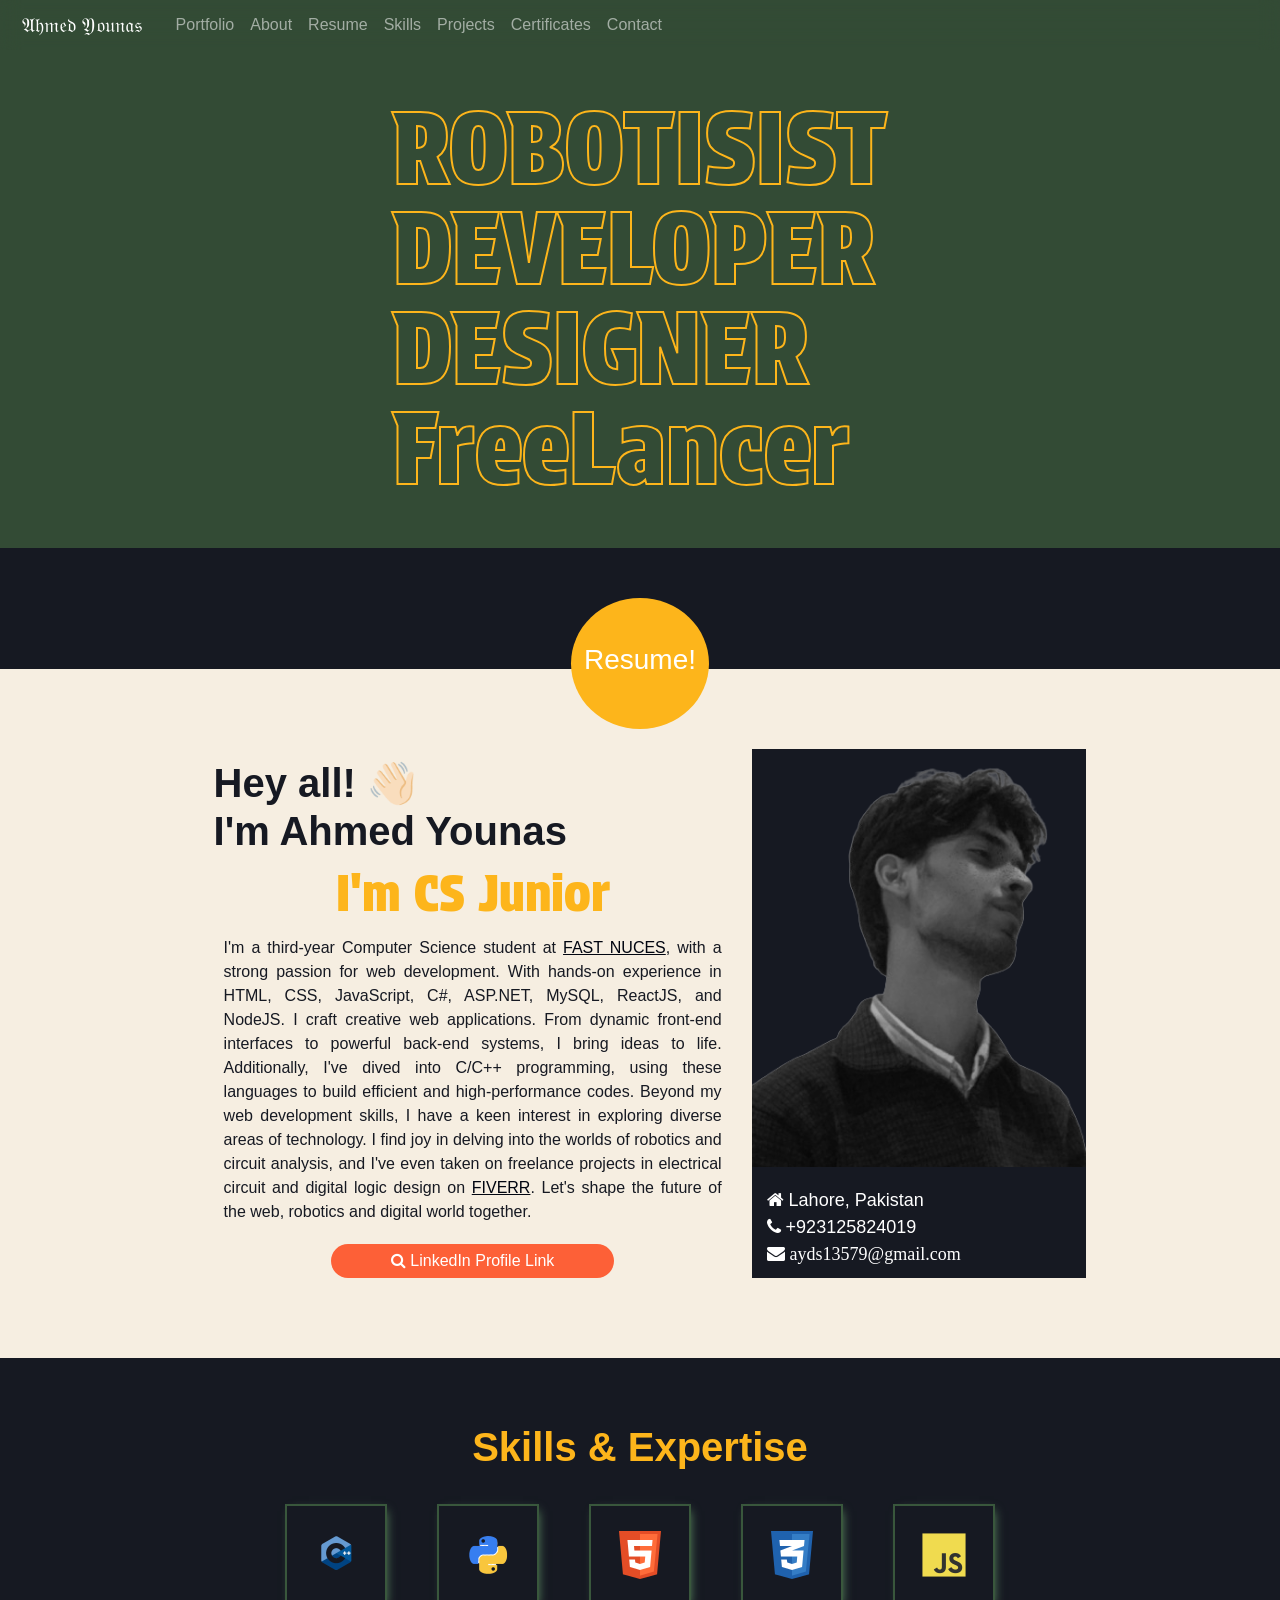
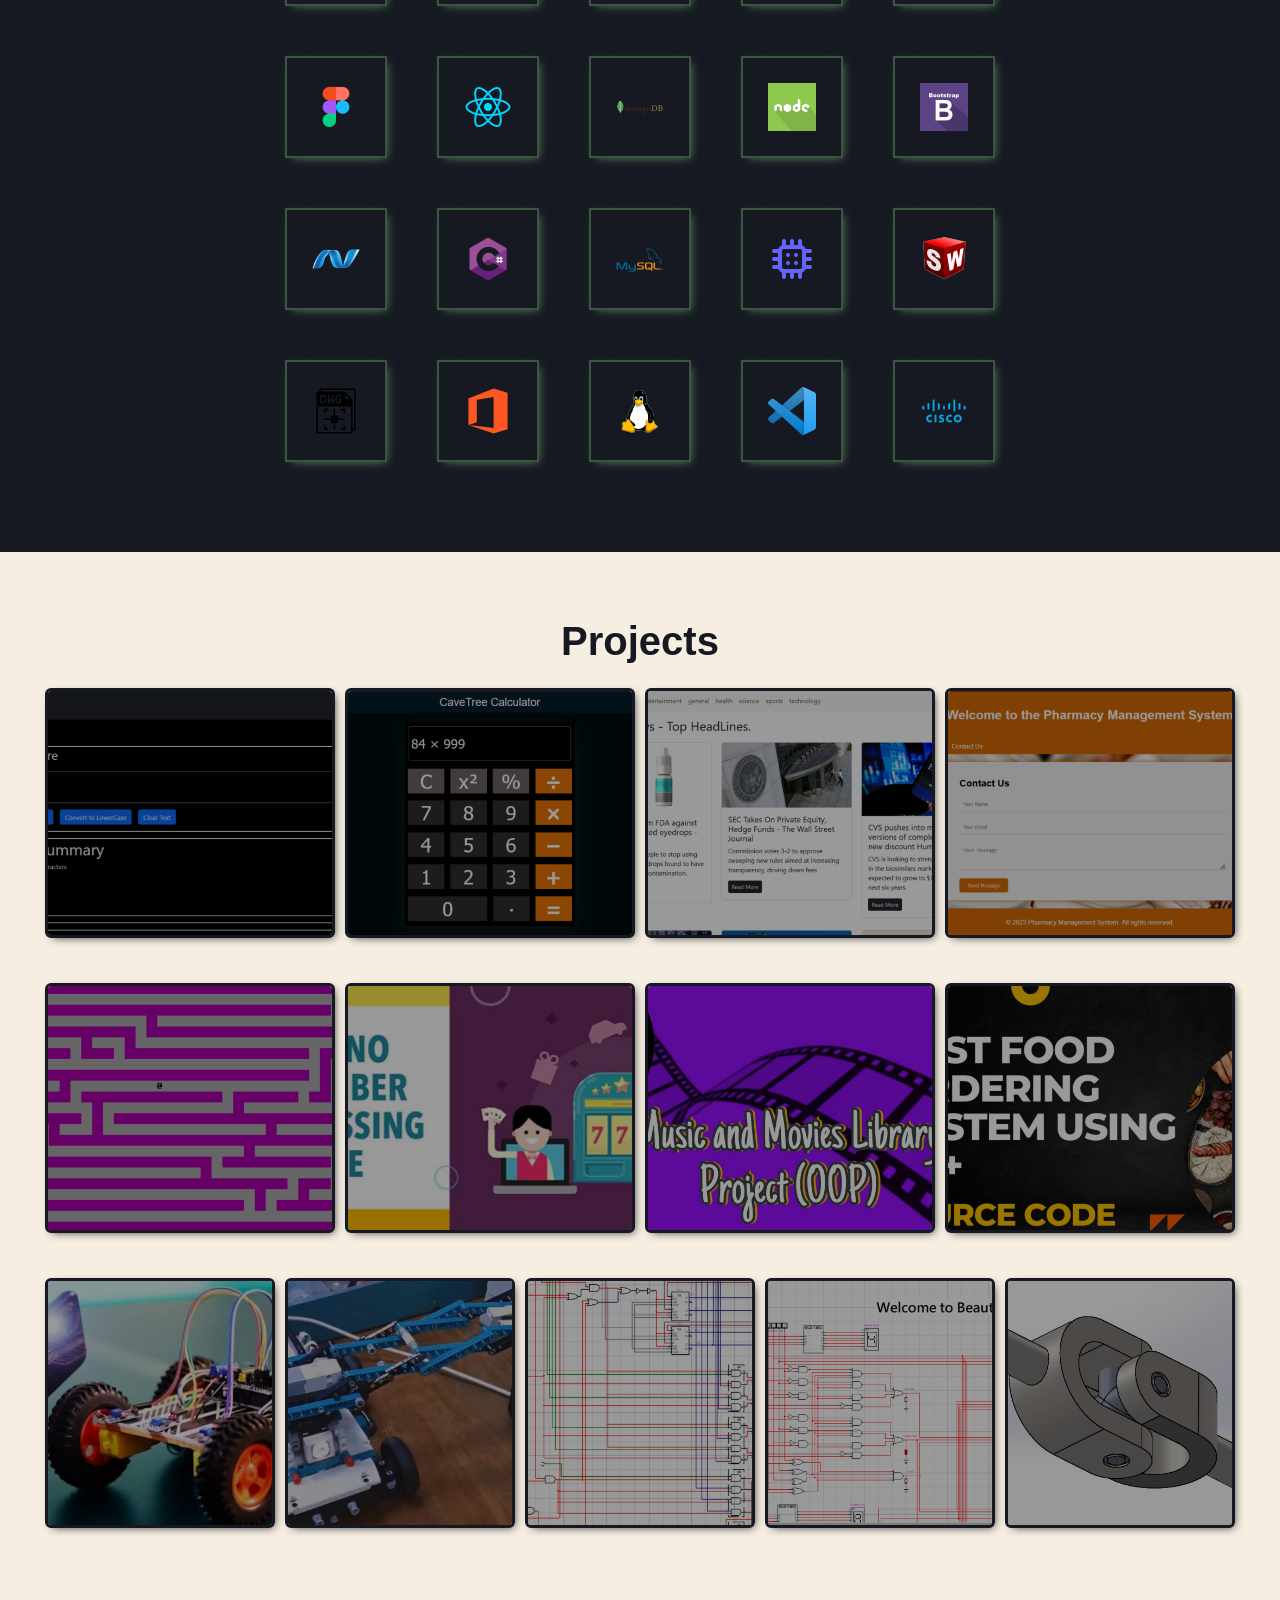
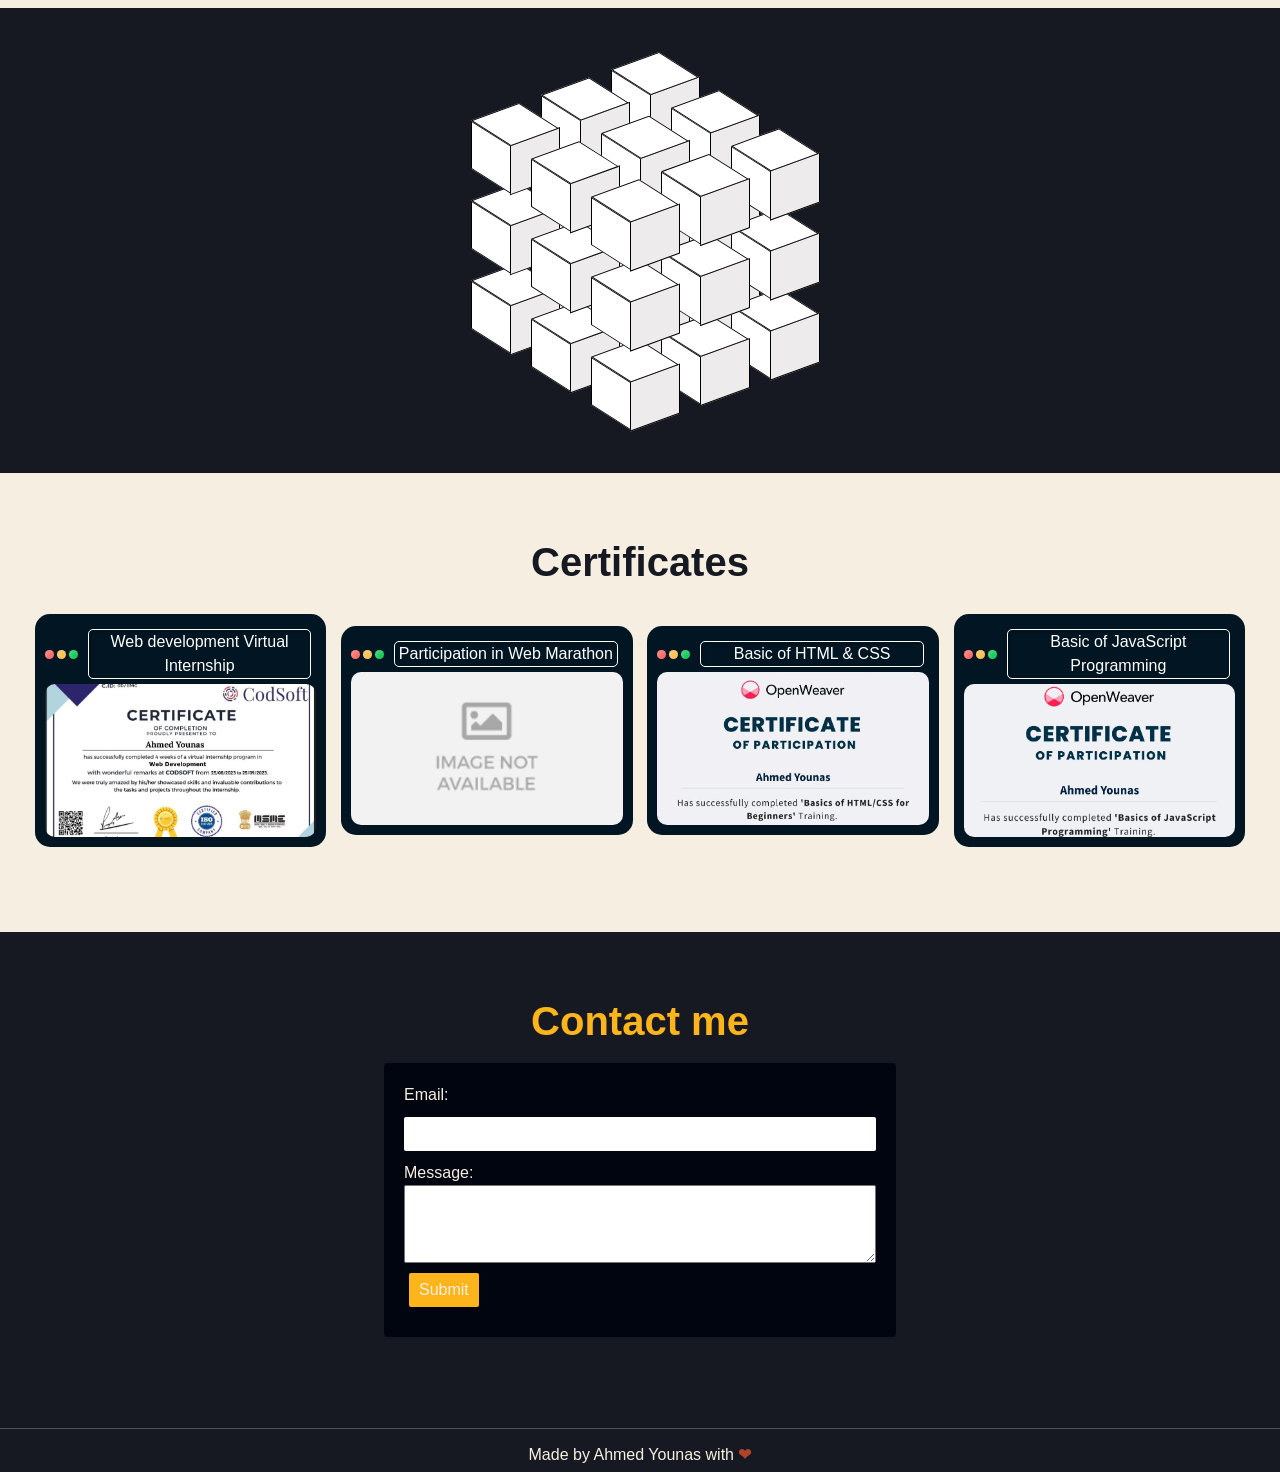
==== commit 679a7a0d: "Update index.html" ====
--- a/index.html
+++ b/index.html
@@ -111,7 +111,7 @@
         }
 
         .container-1 {
-            background-image: url("MainWalll.jpg");
+            background-image: url("Main.jpg");
             background-size: cover;
             background-repeat: no-repeat;
             background-blend-mode: darken;
@@ -1396,4 +1396,4 @@
 
 </body>
 
-</html>+</html>
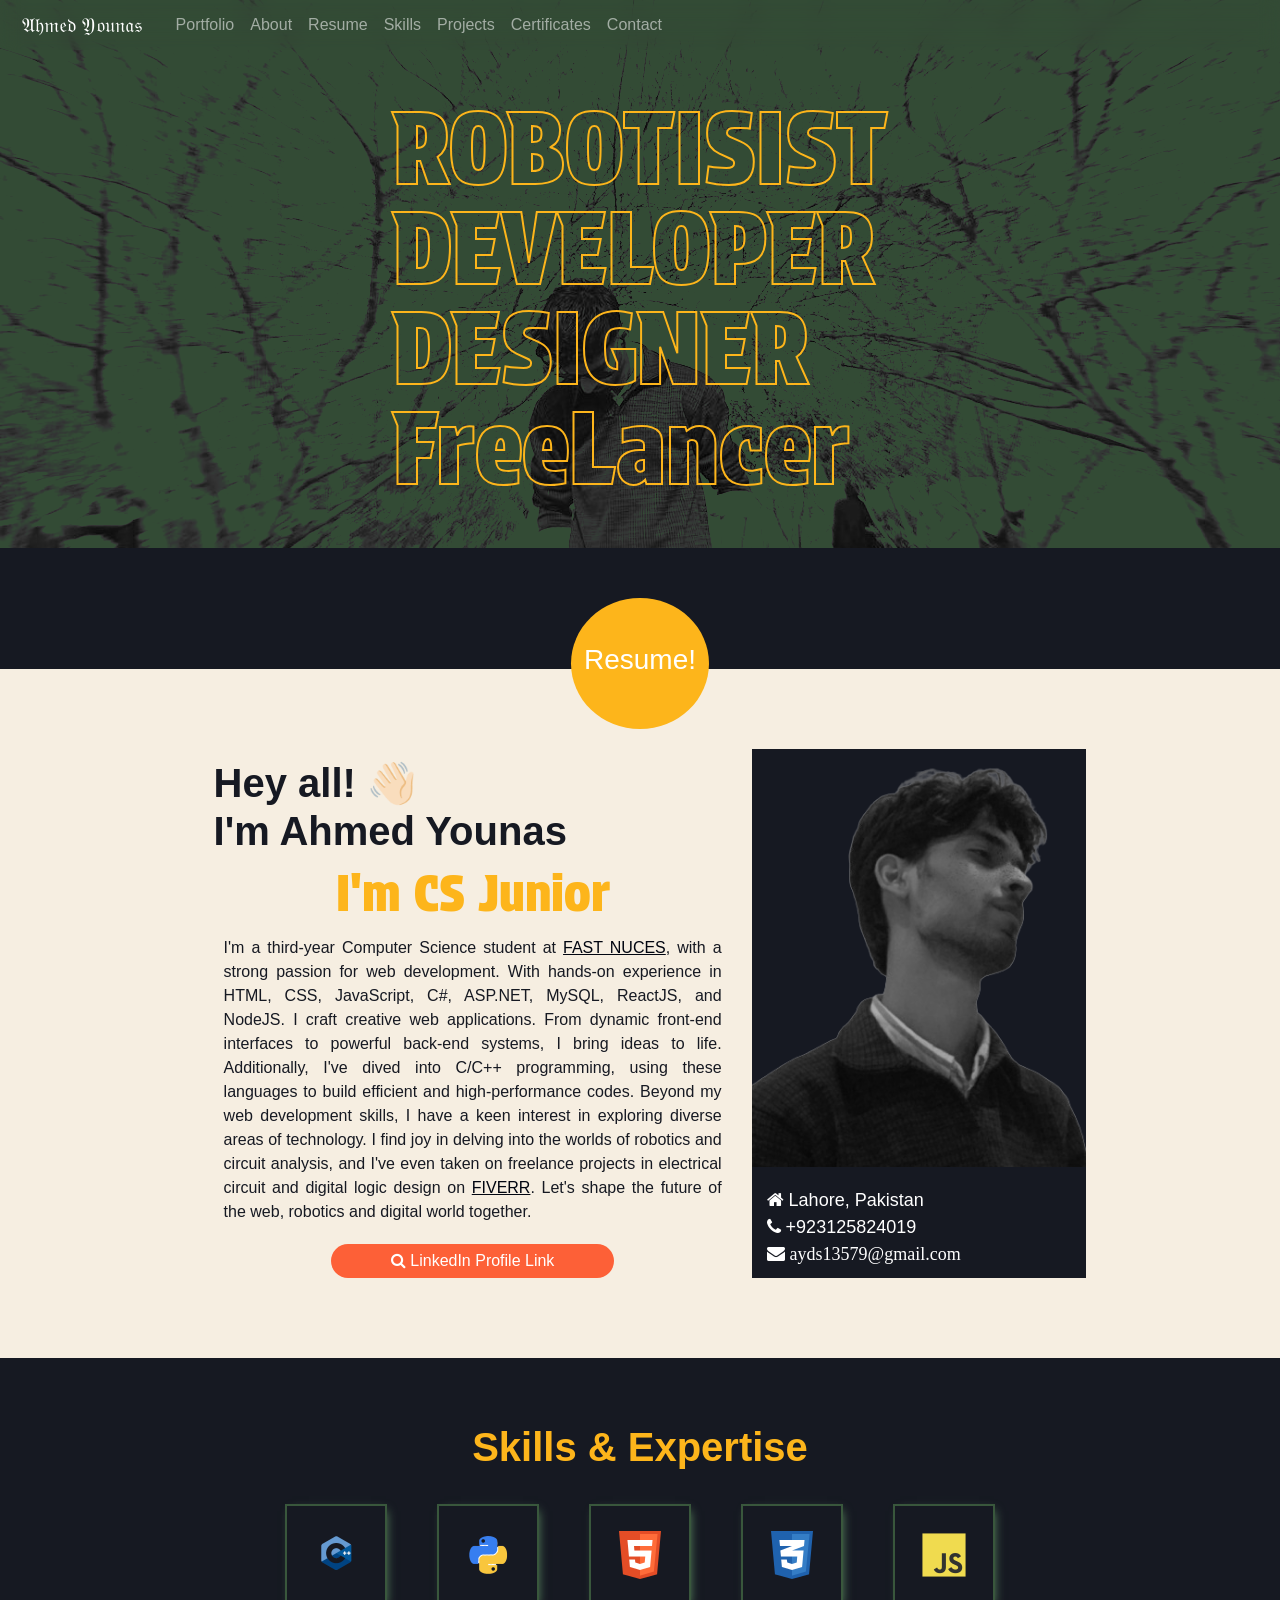
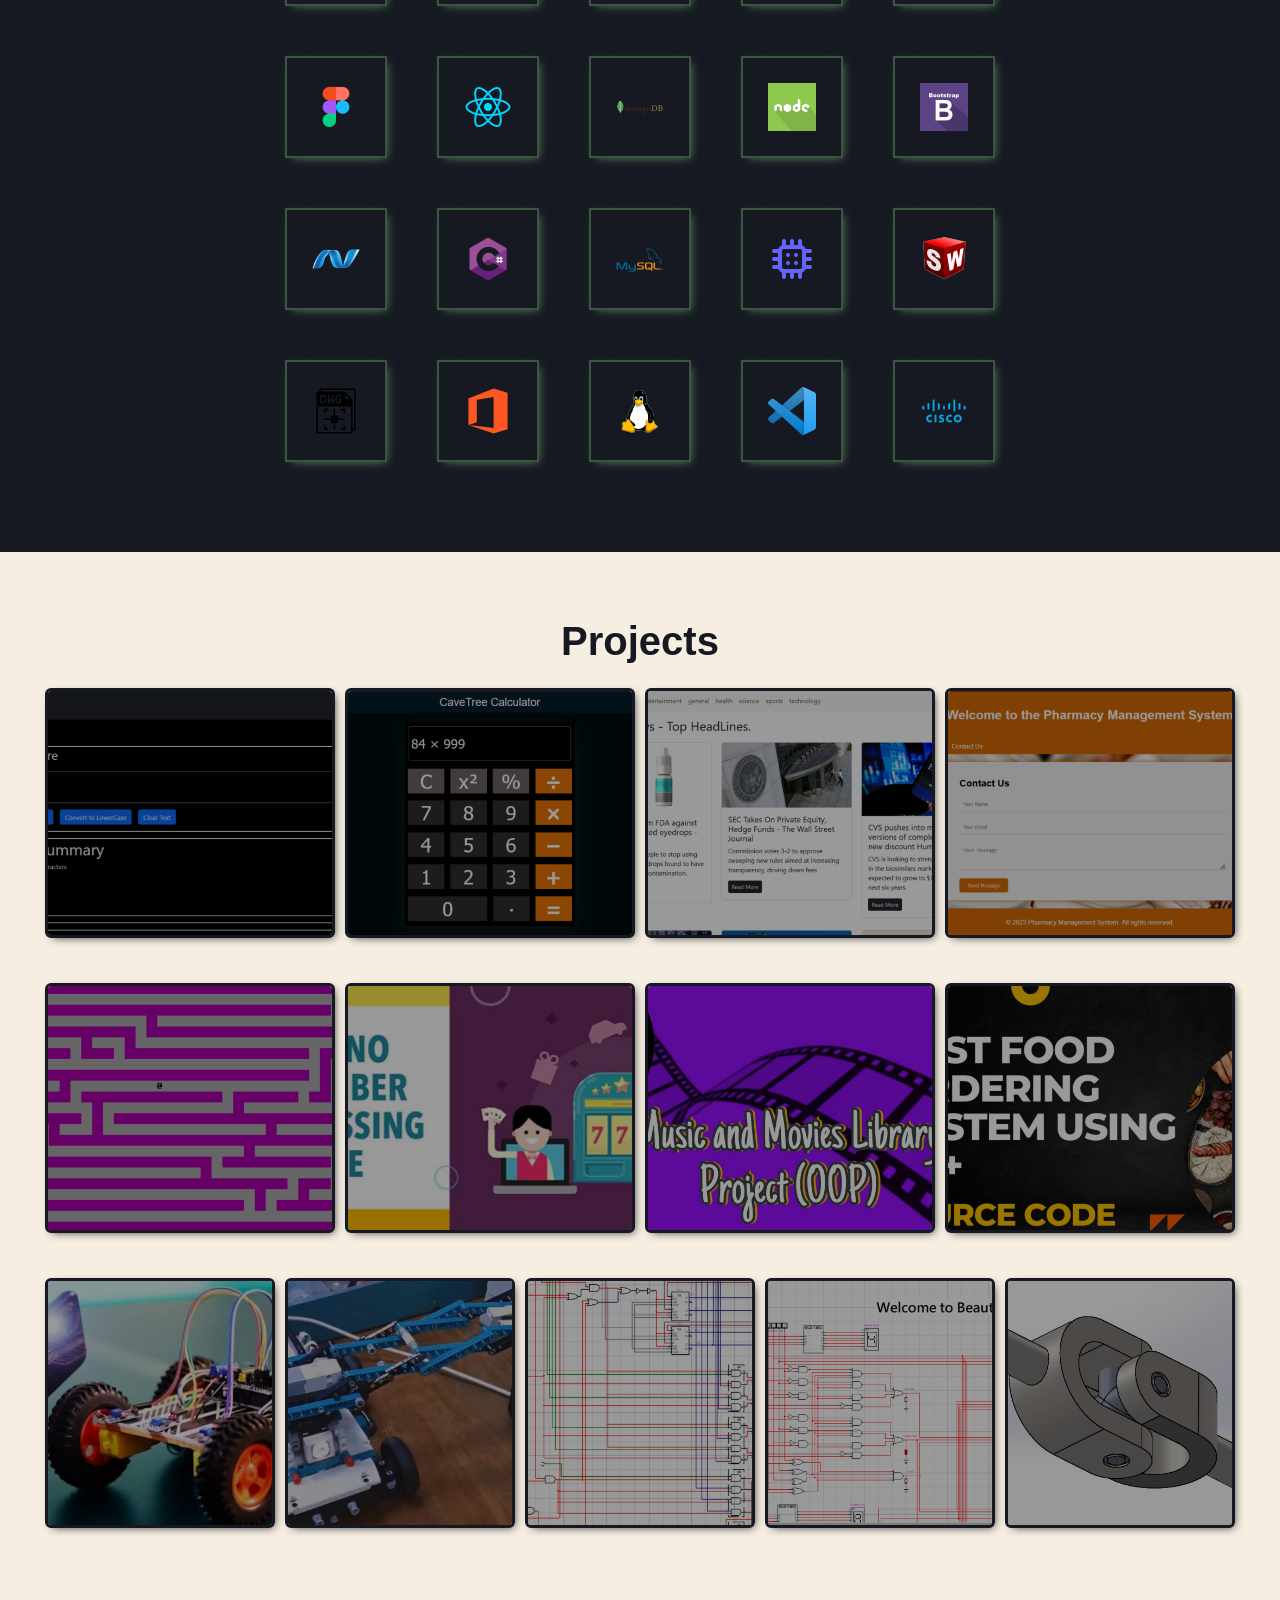
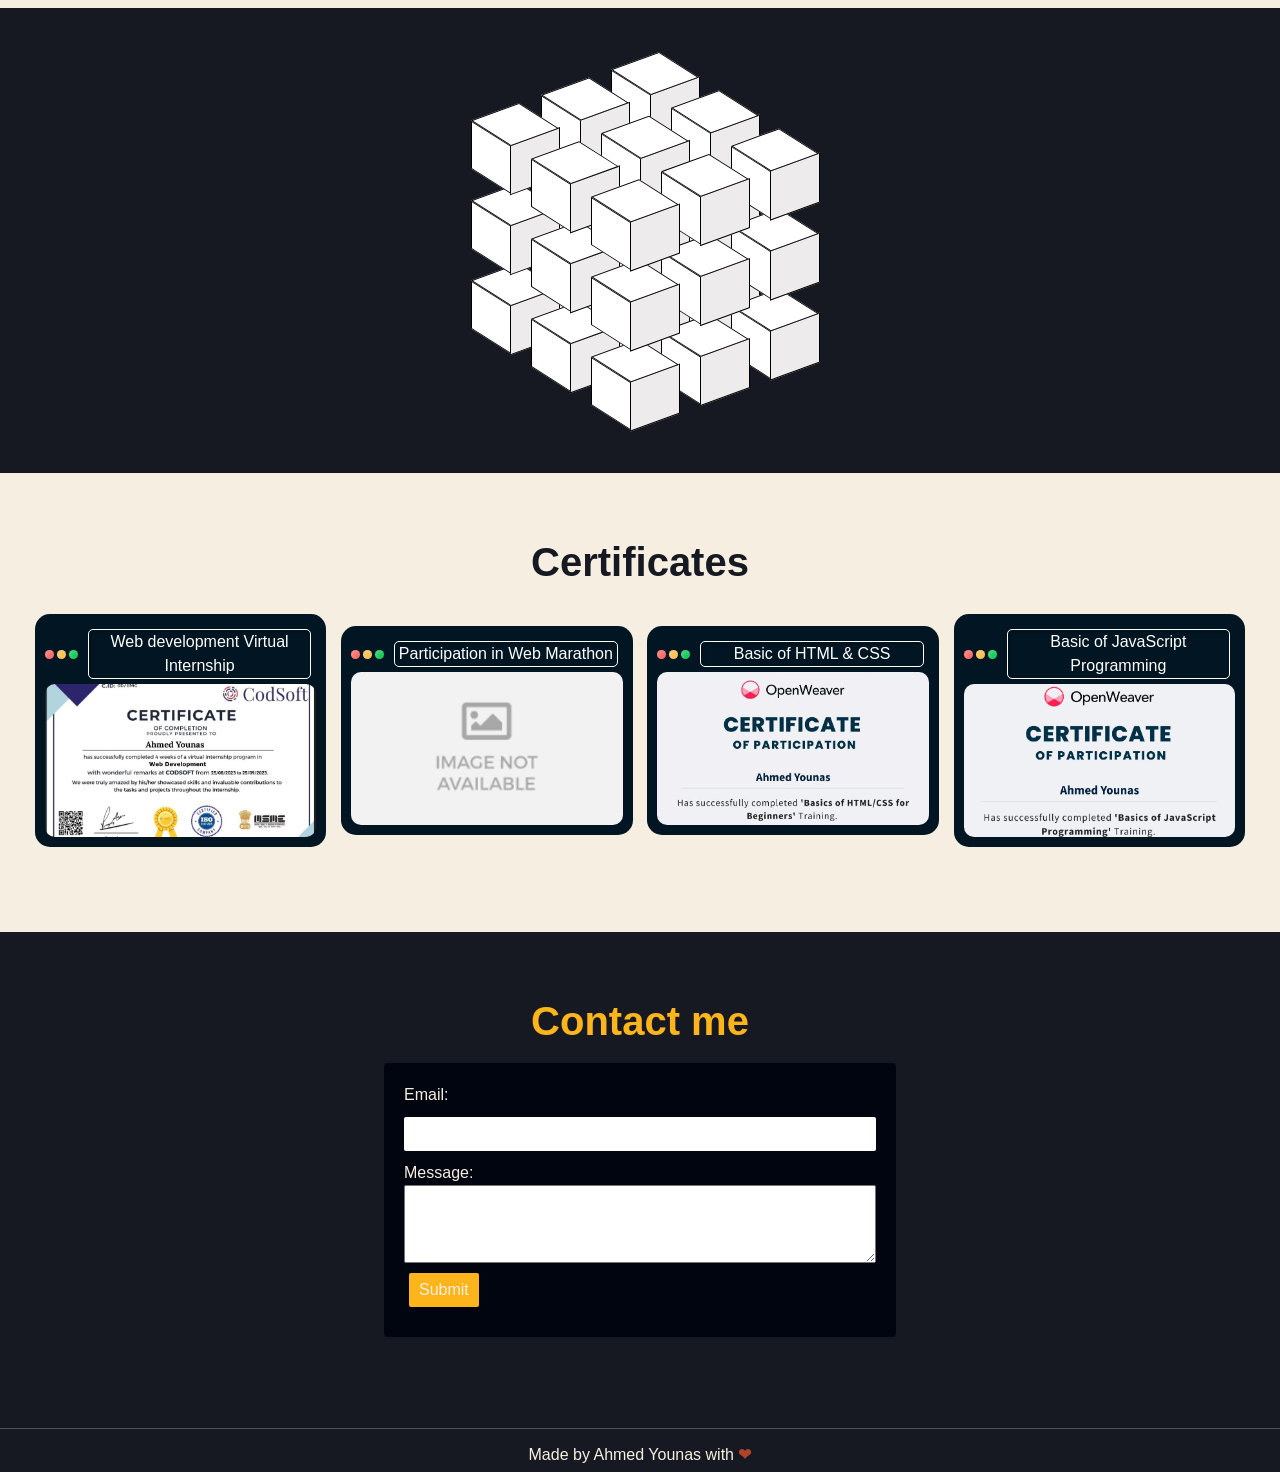
==== commit 6ad0b892: "Update index.html" ====
--- a/index.html
+++ b/index.html
@@ -111,7 +111,7 @@
         }
 
         .container-1 {
-            background-image: url("Main.jpg");
+            background-image: url("Main.JPG");
             background-size: cover;
             background-repeat: no-repeat;
             background-blend-mode: darken;
